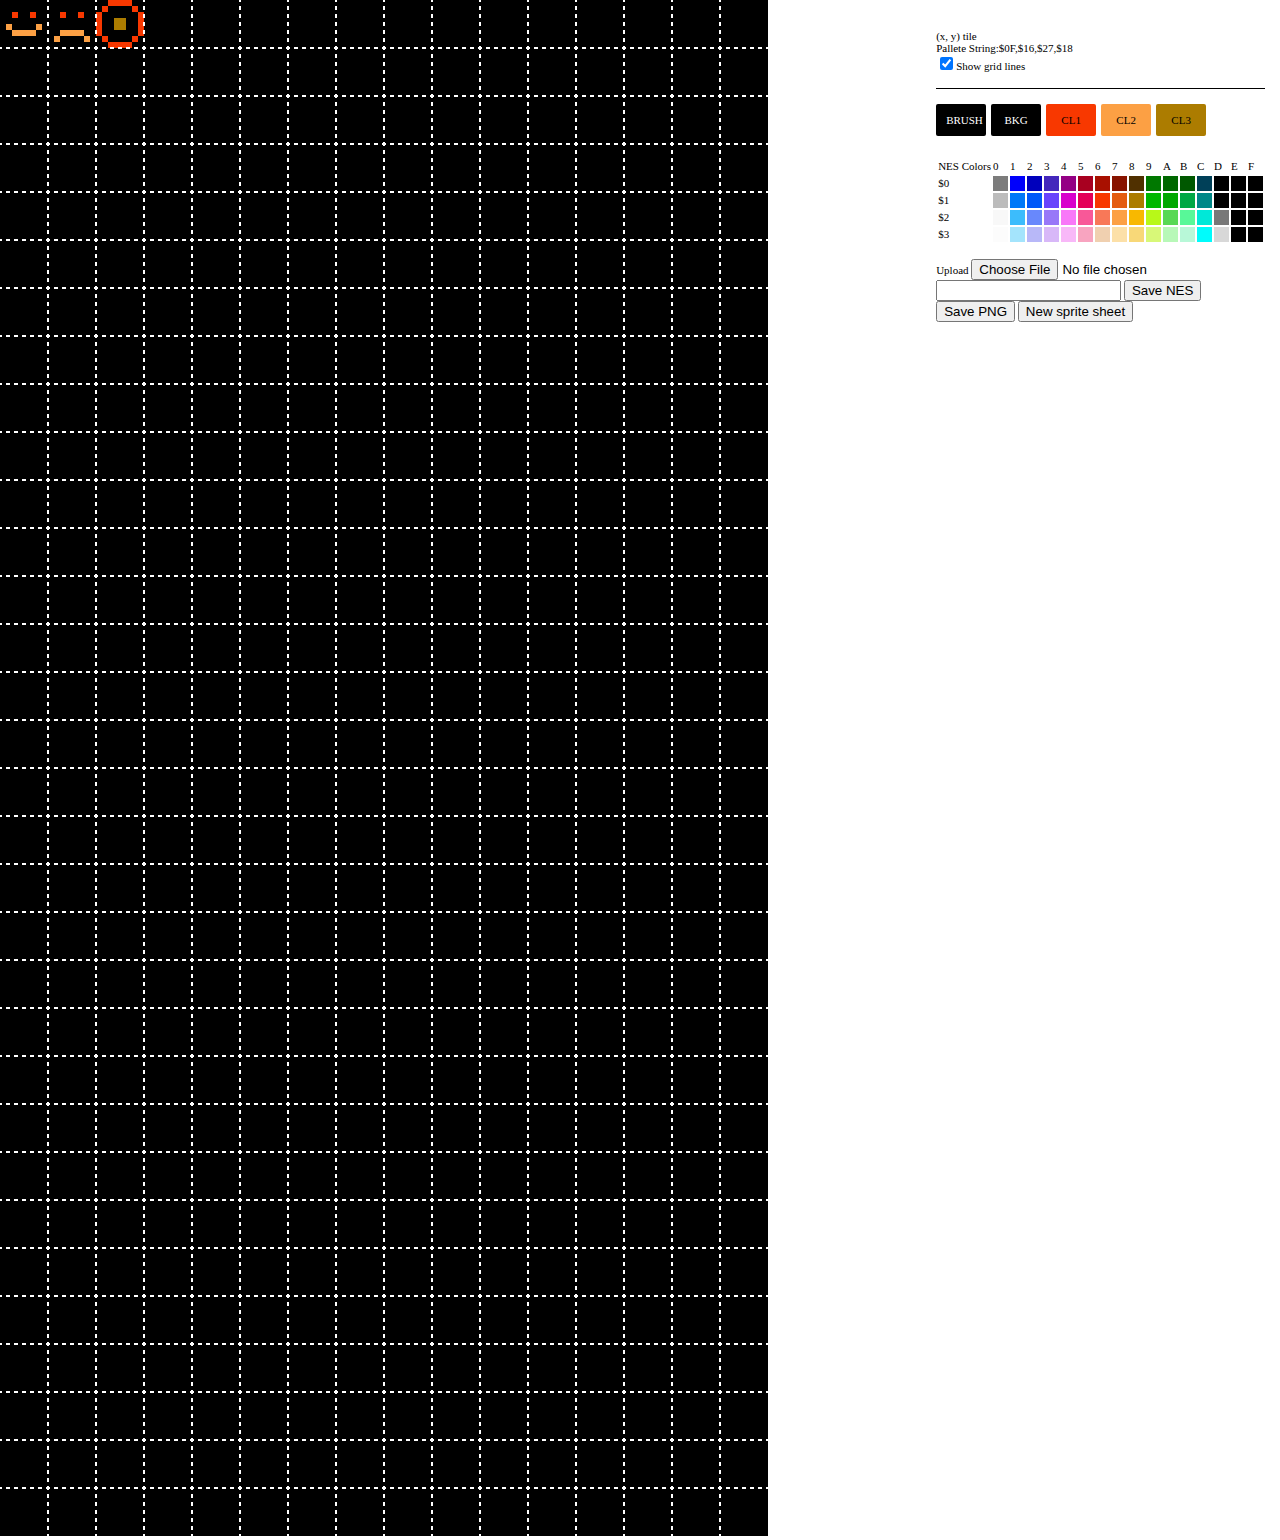
==== 6502/editor/index.html @ c8c490cb "*" ====
<!doctype html>
<html>
<head>
    <link rel="stylesheet" href="main.css">
</head>
<body>
    <canvas id="editor"></canvas>
    <div class="right-panel">
        <div id="info">
            <span id="coord"> (x, y) </span> <span id="tile"> tile </span>
            <div id="current">
            </div>
            <input id="grid" type="checkbox" checked="checked">Show grid lines</input>
        </div>
        <div id="pallete">
            <div id="brush" class="color">BRUSH</div>
            <div id="pallete-current">
                <div id="background" class="color selectable" data-pallete="background"> BKG </div>
                <div id="color1" class="color selectable" data-pallete="color1"> CL1 
                    <div></div>
                </div>
                <div id="color2" class="color selectable" data-pallete="color2"> CL2 
                    <div></div>
                </div>
                <div id="color3" class="color selectable" data-pallete="color3"> CL3 
                    <div></div>
                </div>
            </div>
            <hr/>
            <table border="1" cellpadding="5">
                <tbody class="pallete-selection" class="selectable">
                    <tr>
                        <td>NES Colors</a></td>
                        <td>0</td>
                        <td>1</td>
                        <td>2</td>
                        <td>3</td>
                        <td>4</td>
                        <td>5</td>
                        <td>6</td>
                        <td>7</td>
                        <td>8</td>
                        <td>9</td>
                        <td>A</td>
                        <td>B</td>
                        <td>C</td>
                        <td>D</td>
                        <td>E</td>
                        <td>F</td>
                    </tr>
                    <tr>
                        <td>$0</td>
                        <td data-nes="0x00" class="selectable" style="color:white; background:rgb(124,124,124);"></td>
                        <td data-nes="0x01" class="selectable" style="color:white; background:rgb(0,0,252);"></td>
                        <td data-nes="0x02" class="selectable" style="color:white; background:rgb(0,0,188);"></td>
                        <td data-nes="0x03" class="selectable" style="color:white; background:rgb(68,40,188);"></td>
                        <td data-nes="0x04" class="selectable" style="color:white; background:rgb(148,0,132);"></td>
                        <td data-nes="0x05" class="selectable" style="color:white; background:rgb(168,0,32);"></td>
                        <td data-nes="0x06" class="selectable" style="color:white; background:rgb(168,16,0);"></td>
                        <td data-nes="0x07" class="selectable" style="color:white; background:rgb(136,20,0);"></td>
                        <td data-nes="0x08" class="selectable" style="color:white; background:rgb(80,48,0);"></td>
                        <td data-nes="0x09" class="selectable" style="color:white; background:rgb(0,120,0);"></td>
                        <td data-nes="0x0A" class="selectable" style="color:white; background:rgb(0,104,0);"></td>
                        <td data-nes="0x0B" class="selectable" style="color:white; background:rgb(0,88,0);"></td>
                        <td data-nes="0x0C" class="selectable" style="color:white; background:rgb(0,64,88);"></td>
                        <td data-nes="0x0D" class="selectable" style="color:white; background:rgb(0,0,0);"></td>
                        <td data-nes="0x0E" class="selectable" style="color:white; background:rgb(0,0,0);"></td>
                        <td data-nes="0x0F" class="selectable" style="color:white; background:rgb(0,0,0);"></td>
                    </tr>
                    <tr>
                        <td>$1</td>
                        <td data-nes="0x10" class="selectable" style="color:white; background:rgb(188,188,188);"></td>
                        <td data-nes="0x11" class="selectable" style="color:white; background:rgb(0,120,248);"></td>
                        <td data-nes="0x12" class="selectable" style="color:white; background:rgb(0,88,248);"></td>
                        <td data-nes="0x13" class="selectable" style="color:white; background:rgb(104,68,252);"></td>
                        <td data-nes="0x14" class="selectable" style="color:white; background:rgb(216,0,204);"></td>
                        <td data-nes="0x15" class="selectable" style="color:white; background:rgb(228,0,88);"></td>
                        <td data-nes="0x16" class="selectable" style="color:white; background:rgb(248,56,0);"></td>
                        <td data-nes="0x17" class="selectable" style="color:white; background:rgb(228,92,16);"></td>
                        <td data-nes="0x18" class="selectable" style="color:white; background:rgb(172,124,0);"></td>
                        <td data-nes="0x19" class="selectable" style="color:white; background:rgb(0,184,0);"></td>
                        <td data-nes="0x1A" class="selectable" style="color:white; background:rgb(0,168,0);"></td>
                        <td data-nes="0x1B" class="selectable" style="color:white; background:rgb(0,168,68);"></td>
                        <td data-nes="0x1C" class="selectable" style="color:white; background:rgb(0,136,136);"></td>
                        <td data-nes="0x1D" class="selectable" style="color:white; background:rgb(0,0,0);"></td>
                        <td data-nes="0x1E" class="selectable" style="color:white; background:rgb(0,0,0);"></td>
                        <td data-nes="0x1F" class="selectable" style="color:white; background:rgb(0,0,0);"></td>
                    </tr>
                    <tr>
                        <td>$2</td>
                        <td data-nes="0x20" class="selectable" style="color:white; background:rgb(248,248,248);"></td>
                        <td data-nes="0x21" class="selectable" style="color:white; background:rgb(60,188,252);"></td>
                        <td data-nes="0x22" class="selectable" style="color:white; background:rgb(104,136,252);"></td>
                        <td data-nes="0x23" class="selectable" style="color:white; background:rgb(152,120,248);"></td>
                        <td data-nes="0x24" class="selectable" style="color:white; background:rgb(248,120,248);"></td>
                        <td data-nes="0x25" class="selectable" style="color:white; background:rgb(248,88,152);"></td>
                        <td data-nes="0x26" class="selectable" style="color:white; background:rgb(248,120,88);"></td>
                        <td data-nes="0x27" class="selectable" style="color:white; background:rgb(252,160,68);"></td>
                        <td data-nes="0x28" class="selectable" style="color:white; background:rgb(248,184,0);"></td>
                        <td data-nes="0x29" class="selectable" style="color:white; background:rgb(184,248,24);"></td>
                        <td data-nes="0x2A" class="selectable" style="color:white; background:rgb(88,216,84);"></td>
                        <td data-nes="0x2B" class="selectable" style="color:white; background:rgb(88,248,152);"></td>
                        <td data-nes="0x2C" class="selectable" style="color:white; background:rgb(0,232,216);"></td>
                        <td data-nes="0x2D" class="selectable" style="color:white; background:rgb(120,120,120);"></td>
                        <td data-nes="0x2E" class="selectable" style="color:white; background:rgb(0,0,0);"></td>
                        <td data-nes="0x2F" class="selectable" style="color:white; background:rgb(0,0,0);"></td>
                    </tr>
                    <tr>
                        <td>$3</td>
                        <td data-nes="0x30" class="selectable" style="color:white; background:rgb(252,252,252);"></td>
                        <td data-nes="0x31" class="selectable" style="color:white; background:rgb(164,228,252);"></td>
                        <td data-nes="0x32" class="selectable" style="color:white; background:rgb(184,184,248);"></td>
                        <td data-nes="0x33" class="selectable" style="color:white; background:rgb(216,184,248);"></td>
                        <td data-nes="0x34" class="selectable" style="color:white; background:rgb(248,184,248);"></td>
                        <td data-nes="0x35" class="selectable" style="color:white; background:rgb(248,164,192);"></td>
                        <td data-nes="0x36" class="selectable" style="color:white; background:rgb(240,208,176);"></td>
                        <td data-nes="0x37" class="selectable" style="color:white; background:rgb(252,224,168);"></td>
                        <td data-nes="0x38" class="selectable" style="color:white; background:rgb(248,216,120);"></td>
                        <td data-nes="0x39" class="selectable" style="color:white; background:rgb(216,248,120);"></td>
                        <td data-nes="0x3A" class="selectable" style="color:white; background:rgb(184,248,184);"></td>
                        <td data-nes="0x3B" class="selectable" style="color:white; background:rgb(184,248,216);"></td>
                        <td data-nes="0x3C" class="selectable" style="color:white; background:rgb(0,252,252);"></td>
                        <td data-nes="0x3D" class="selectable" style="color:white; background:rgb(216,216,216);"></td>
                        <td data-nes="0x3E" class="selectable" style="color:white; background:rgb(0,0,0);"></td>
                        <td data-nes="0x3F" class="selectable" style="color:white; background:rgb(0,0,0);"></td>
                    </tr>
                </tbody>
            </table>
        </div>
    
        <label for="nesfile">Upload</label>
        <input type="file" id="nesfile" name="nesfile" />
        <br>

        <input  id="nesfilename" type="text" />
        <button id="nes">Save NES</button>
        <br>

        <button id="image">Save PNG</button>
        <button id="new">New sprite sheet</button>
    </div>
    <script src="main.js"></script>
</body>
</html>
---- 6502/editor/main.css ----
body { padding:0px; margin:0px; }
hr { clear: both; border:0px; }
#editor { margin: 0px; cursor: crosshair; }
.right-panel { position: fixed;top: 0px;right: 0px;padding: 15px;background:white;font-size: 11px;font-family: mono;height: 100vh; }
.right-panel #info { padding: 15px 0px; border-bottom: 1px solid black; margin-bottom: 15px }
.color { width: 30px;display: inline-block;padding: 10px;text-align: center;border-radius: 2px;margin-right: 5px;float: left;margin-bottom: 15px; }
.pallete-picker {  }

table { border:0px; margin-bottom: 15px}
table td { border: 0px;padding: 0px;min-width: 15px;line-height: 15px; }
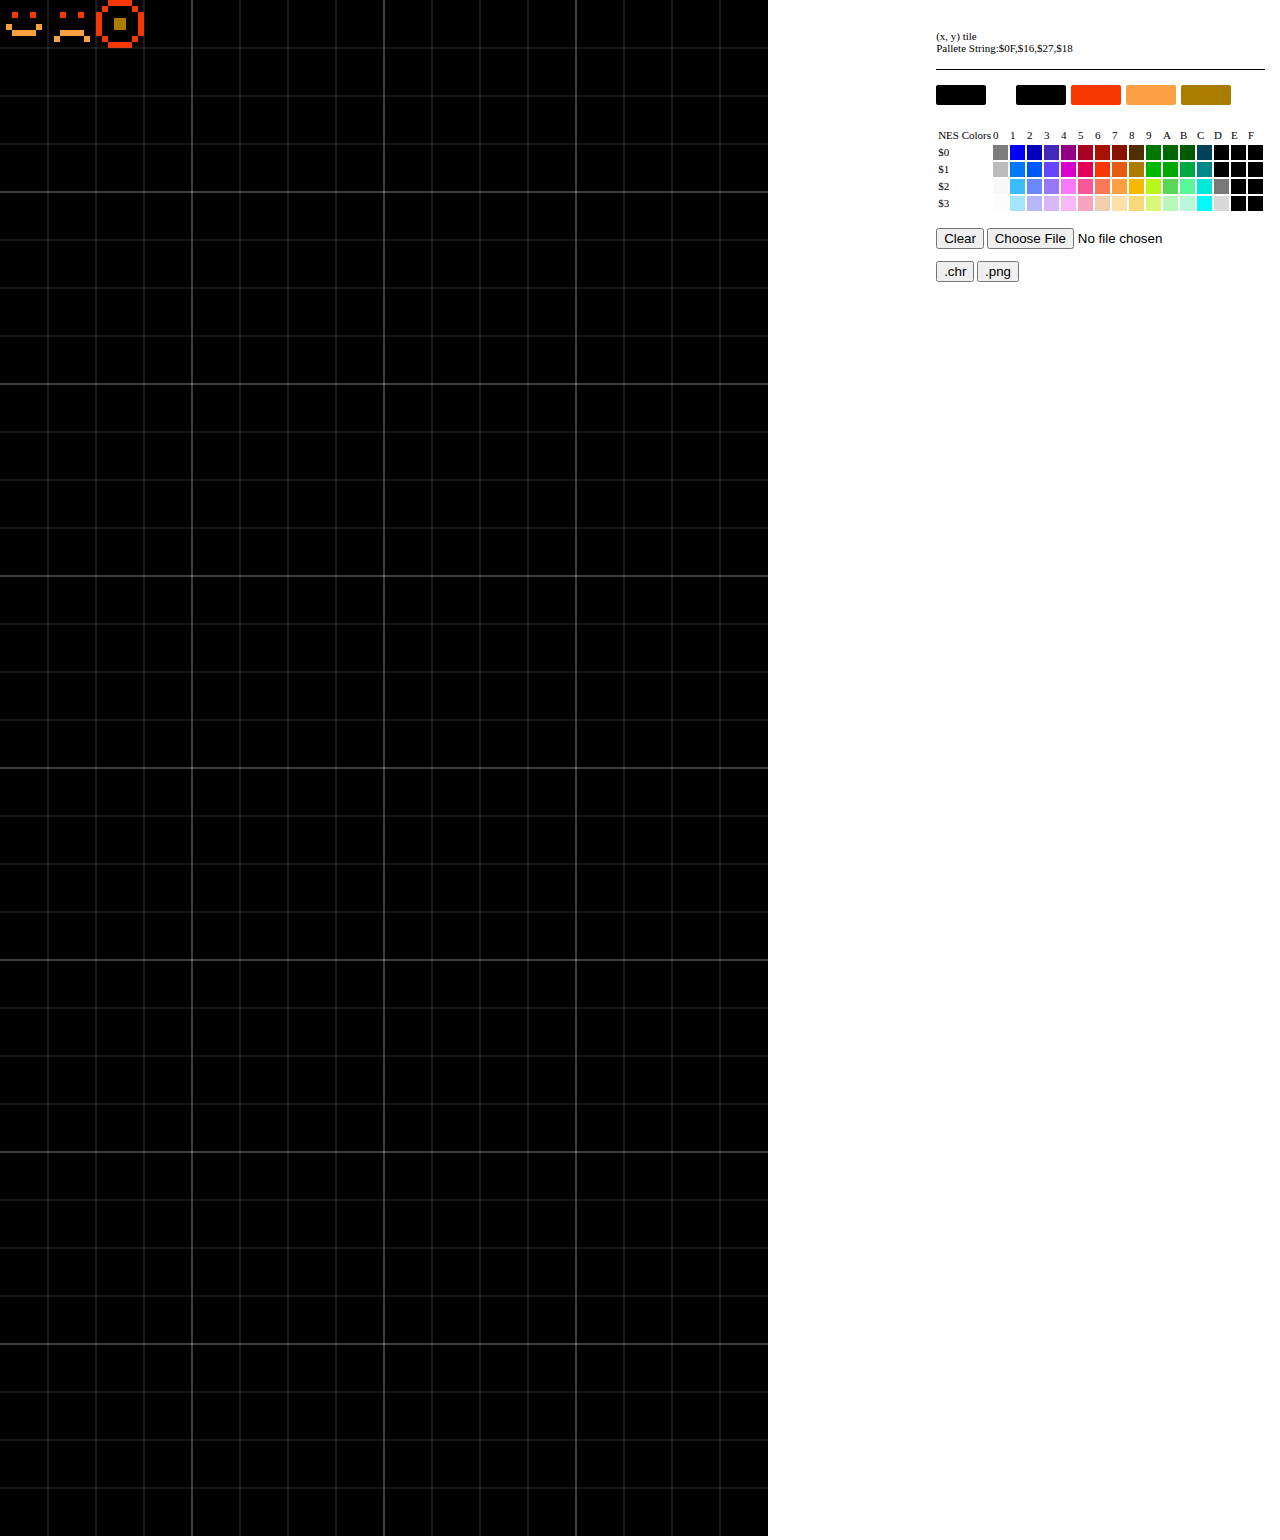
==== commit c79ac923: "*" ====
--- a/6502/editor/index.html
+++ b/6502/editor/index.html
@@ -1,7 +1,9 @@
 <!doctype html>
-<html>
+<html lang='en'>
 <head>
+    <meta charset="utf-8">
     <link rel="stylesheet" href="main.css">
+    <title>6502 Sprite Editor</title>
 </head>
 <body>
     <canvas id="editor"></canvas>
@@ -10,19 +12,19 @@
             <span id="coord"> (x, y) </span> <span id="tile"> tile </span>
             <div id="current">
             </div>
-            <input id="grid" type="checkbox" checked="checked">Show grid lines</input>
+            <input id="grid" type="checkbox" checked="checked" style="display: none"></input>
         </div>
         <div id="pallete">
-            <div id="brush" class="color">BRUSH</div>
+            <div id="brush" class="color"></div>
             <div id="pallete-current">
-                <div id="background" class="color selectable" data-pallete="background"> BKG </div>
-                <div id="color1" class="color selectable" data-pallete="color1"> CL1 
+                <div id="background" class="color selectable" data-pallete="background"></div>
+                <div id="color1" class="color selectable" data-pallete="color1"> 
                     <div></div>
                 </div>
-                <div id="color2" class="color selectable" data-pallete="color2"> CL2 
+                <div id="color2" class="color selectable" data-pallete="color2"> 
                     <div></div>
                 </div>
-                <div id="color3" class="color selectable" data-pallete="color3"> CL3 
+                <div id="color3" class="color selectable" data-pallete="color3">
                     <div></div>
                 </div>
             </div>
@@ -127,17 +129,11 @@
                 </tbody>
             </table>
         </div>
-    
-        <label for="nesfile">Upload</label>
-        <input type="file" id="nesfile" name="nesfile" />
-        <br>
 
-        <input  id="nesfilename" type="text" />
-        <button id="nes">Save NES</button>
-        <br>
-
-        <button id="image">Save PNG</button>
-        <button id="new">New sprite sheet</button>
+        <button id="new">Clear</button>
+        <input type="file" id="nesfile" name="nesfile" /><br /><br />
+        <button id="nes">.chr</button>
+        <button id="image">.png</button><br /><br />
     </div>
     <script src="main.js"></script>
 </body>
--- a/6502/editor/main.css
+++ b/6502/editor/main.css
@@ -3,7 +3,9 @@
 #editor { margin: 0px; cursor: crosshair; }
 .right-panel { position: fixed;top: 0px;right: 0px;padding: 15px;background:white;font-size: 11px;font-family: mono;height: 100vh; }
 .right-panel #info { padding: 15px 0px; border-bottom: 1px solid black; margin-bottom: 15px }
+#brush { margin-right:30px; }
 .color { width: 30px;display: inline-block;padding: 10px;text-align: center;border-radius: 2px;margin-right: 5px;float: left;margin-bottom: 15px; }
+.color:hover { cursor: pointer; }
 .pallete-picker {  }
 
 table { border:0px; margin-bottom: 15px}
